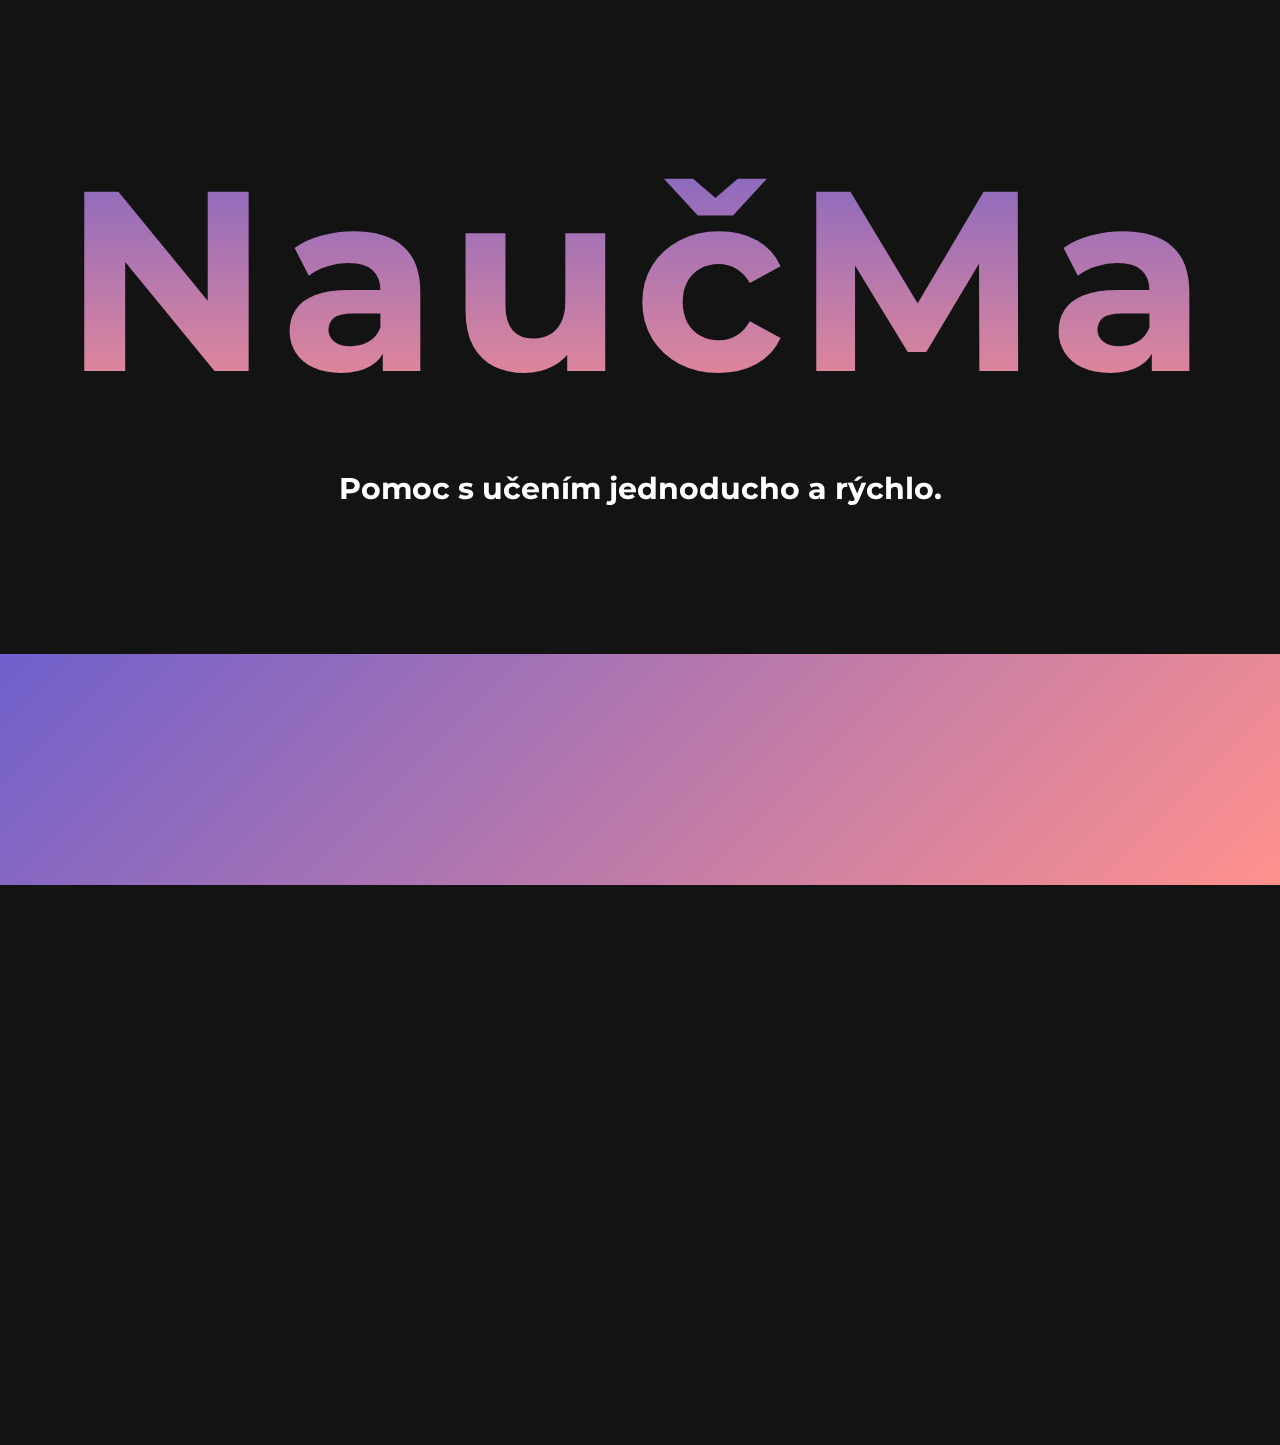
==== index.html @ 0cfa60fe "updated everithing" ====
<!DOCTYPE html>
<html lang="en">
<head>
  <meta charset="UTF-8">
  <meta name="viewport" content="width=device-width, initial-scale=1.0">
  <title>NaučMa</title>
  <link rel="stylesheet" href="styles.css">
</head>
<body>
  <header>
    <h1 id="Nadpis">NaučMa</h1>
    <h3 id="podnadpis">Pomoc s učením jednoducho a rýchlo.</h3>
    </div>
  </header>
  
  <div id="space"></div>

  <div id="cards">
    <div class="card">
      <div class="content">
        <p class="heading">geology-quiz</p>
        <p class="para">A fun, interactive quiz site for identifying rocks and minerals!</p>
        <a href="page-1.html">
          <button class="btn">Read more</button>
          </a>
      </div>
    </div>
    <div class="card">
      <div class="content">
        <p class="heading">CO TO VLASTNE JE</p>
        <p class="para">Lorem ipsum dolor sit amet, consectetur adipisicing elit. Modi laboriosam...</p>
        <a href="">
          <button class="btn">Read more</button>
          </a>
      </div>
    </div>
    <div class="card">
      <div class="content">
        <p class="heading">LOREANMSUF</p>
        <p class="para">Lorem ipsum dolor sit amet, consectetur adipisicing elit. Modi laboriosam...</p>
        <a href="">
        <button class="btn">Read more</button>
        </a>
      </div>
    </div>
  </div>

</body>
</html>
---- styles.css ----
@import url('https://fonts.googleapis.com/css2?family=DM+Sans:ital,opsz,wght@0,9..40,100..1000;1,9..40,100..1000&family=Montserrat:ital,wght@0,100..900;1,100..900&display=swap');



:root {
  --background: #131313;
  --buttons: #7362ca;
  --buttons-hover: #ff918d;
  --button-text:#ffffff;
  --text: #ffffff;
  --nadpis: #6f60cc;
  --popups: #f8f9fa;
  --podnadpis: #222222;
}

/* Global Reset and Box Sizing */
* {
  margin: 0;
  padding: 0;
  box-sizing: border-box;
}

html, body {
  width: 100%;
  height: 100%;
  overflow-x: hidden; /* Prevent horizontal scrolling */
}

body {
  display: block;
  font-family: "Montserrat";
  background-color: var(--background);
  line-height: 1.4
}

p {
  font-size: 16px
}

header {
  color: #96BB7C;
  margin-top: 100px;
  margin-bottom: 100px;
}

#Nadpis {
  font-size: 16rem;
  letter-spacing: 10px;
  top: 60px;
  background-image: linear-gradient(#6f60cc, #ff918d);
  color: transparent;
  background-clip: text;
  margin-bottom: 0.5rem;
  text-align: center;
}

#podnadpis {
  font-size: 30px;
  color: var(--text); /* Grayish blue */
  margin-bottom: 9rem;
  margin-top: 10px;
  text-align: center; /* Center alignment without left margin */
}

#headbt {
  display: flex;
  justify-content: space-evenly;
}

#buttonss {
  display: flex;
  justify-content: space-evenly;
}

#space {
  background: linear-gradient(-45deg, #ff918d 0%, #6f60cc 100%);
  padding: 9%;  
  width: 100%;
  box-sizing: border-box;
  height: auto; /* Ensured dynamic height */
  margin: 0; /* Removed external margins */
}

#cards{
  display: flex;
  justify-content: space-evenly;
  margin-top: 120px;
  margin-bottom: 120px;
}

button {
  font-family: "Montserrat";
  margin: 0.5rem 9px;
  align-self: center;
  padding: 12px 30px;
  font-size: 1rem;
  font-weight: bold;
  color: var(--button-text); /* White */
  background-color: var(--buttons); /* Soft teal */
  border: none;
  border-radius: 5px;
  cursor: pointer;
  transition: background-color 0.3s ease, transform 0.2s ease;
}

button:hover {
  background-color: var(--buttons-hover); /* Darker teal */
  transform: scale(1.05);
}

/* From Uiverse.io by gharsh11032000 */ 
.card {
  position: relative;
  display: flex;
  align-items: center;
  justify-content: center;
  width: 320px;
  box-shadow: 0 0px 30px #ff918d;
  padding: 32px;
  overflow: hidden;
  border-radius: 10px;
  transition: all 0.5s cubic-bezier(0.23, 1, 0.320, 1);
}

.content {
  display: flex;
  flex-direction: column;
  align-items: flex-start;
  gap: 20px;
  color: white;
  transition: all 0.5s cubic-bezier(0.23, 1, 0.320, 1);
}

.content .heading {
  font-weight: 700;
  font-size: 32px;
}

.content .para {
  line-height: 1.5;
}

.content .btn {
  color: #e8e8e8;
  text-decoration: none;
  padding: 10px;
  font-weight: 600;
  border: none;
  cursor: pointer;
  background: linear-gradient(-45deg, #ff918d 0%, #6f60cc 100%);
  border-radius: 5px;
  box-shadow: 0 0px 20px #553fe2;
}

.card::before {
  content: "";
  position: absolute;
  right: 0;
  bottom: 0;
  width: 5px;
  height: 100%;
  background: linear-gradient(-45deg, #ff918d 0%, #6f60cc 100%);
  z-index: -1;
  transition: all 0.5s cubic-bezier(0.23, 1, 0.320, 1);
}

.card:hover::before {
  width: 100%;
}

.card:hover {
  box-shadow: none;
  color: white;
}

.card:hover .btn {
  color: #212121;
  background: #e8e8e8;
}

.content .btn:hover {
  outline: 2px solid #e8e8e8;
  background: transparent;
  color: #e8e8e8;
}

.content .btn:active {
  transition: 500ms;
  box-shadow: none;
  padding: 8px;
}
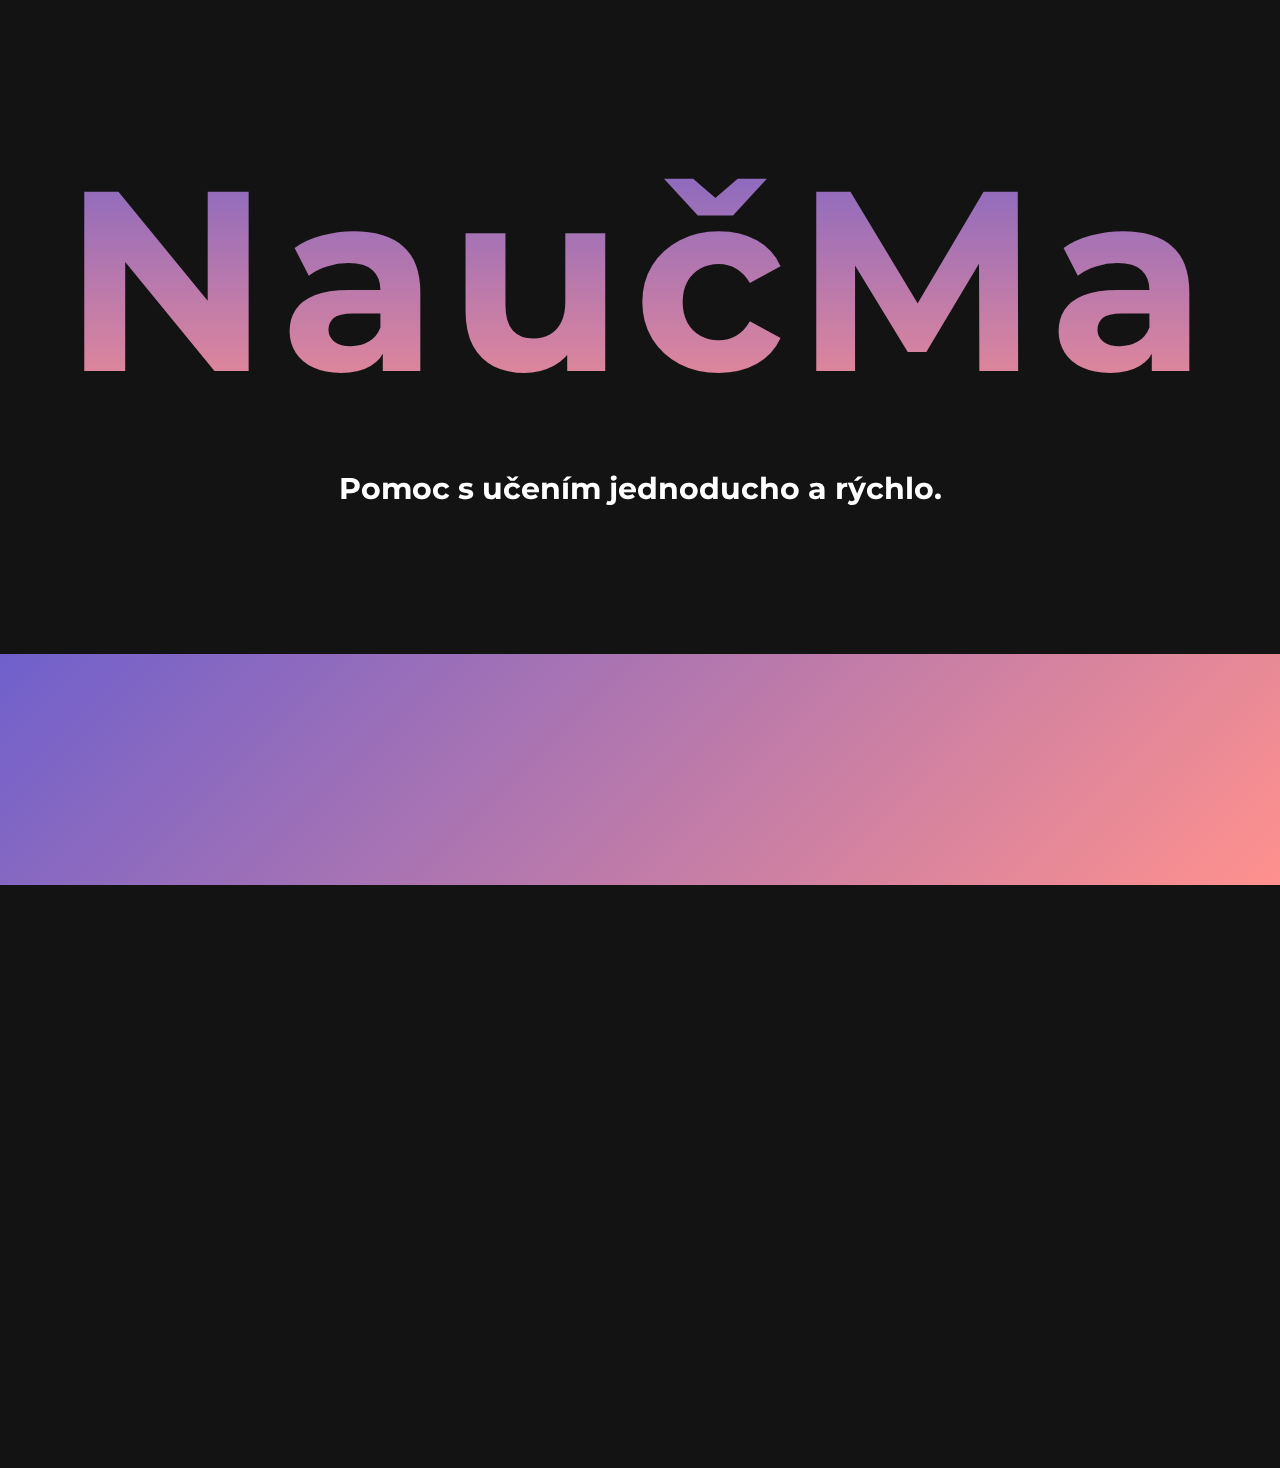
==== commit 928b9b20: "Version 1.3" ====
--- a/index.html
+++ b/index.html
@@ -44,6 +44,8 @@
       </div>
     </div>
   </div>
-
 </body>
+<footer>
+  <p id="fot">Version 1.3</p>
+</footer>
 </html>
--- a/styles.css
+++ b/styles.css
@@ -189,3 +189,9 @@
   box-shadow: none;
   padding: 8px;
 }
+
+#fot{
+  display: flex;
+  justify-content: center;
+  color: #424242;
+}
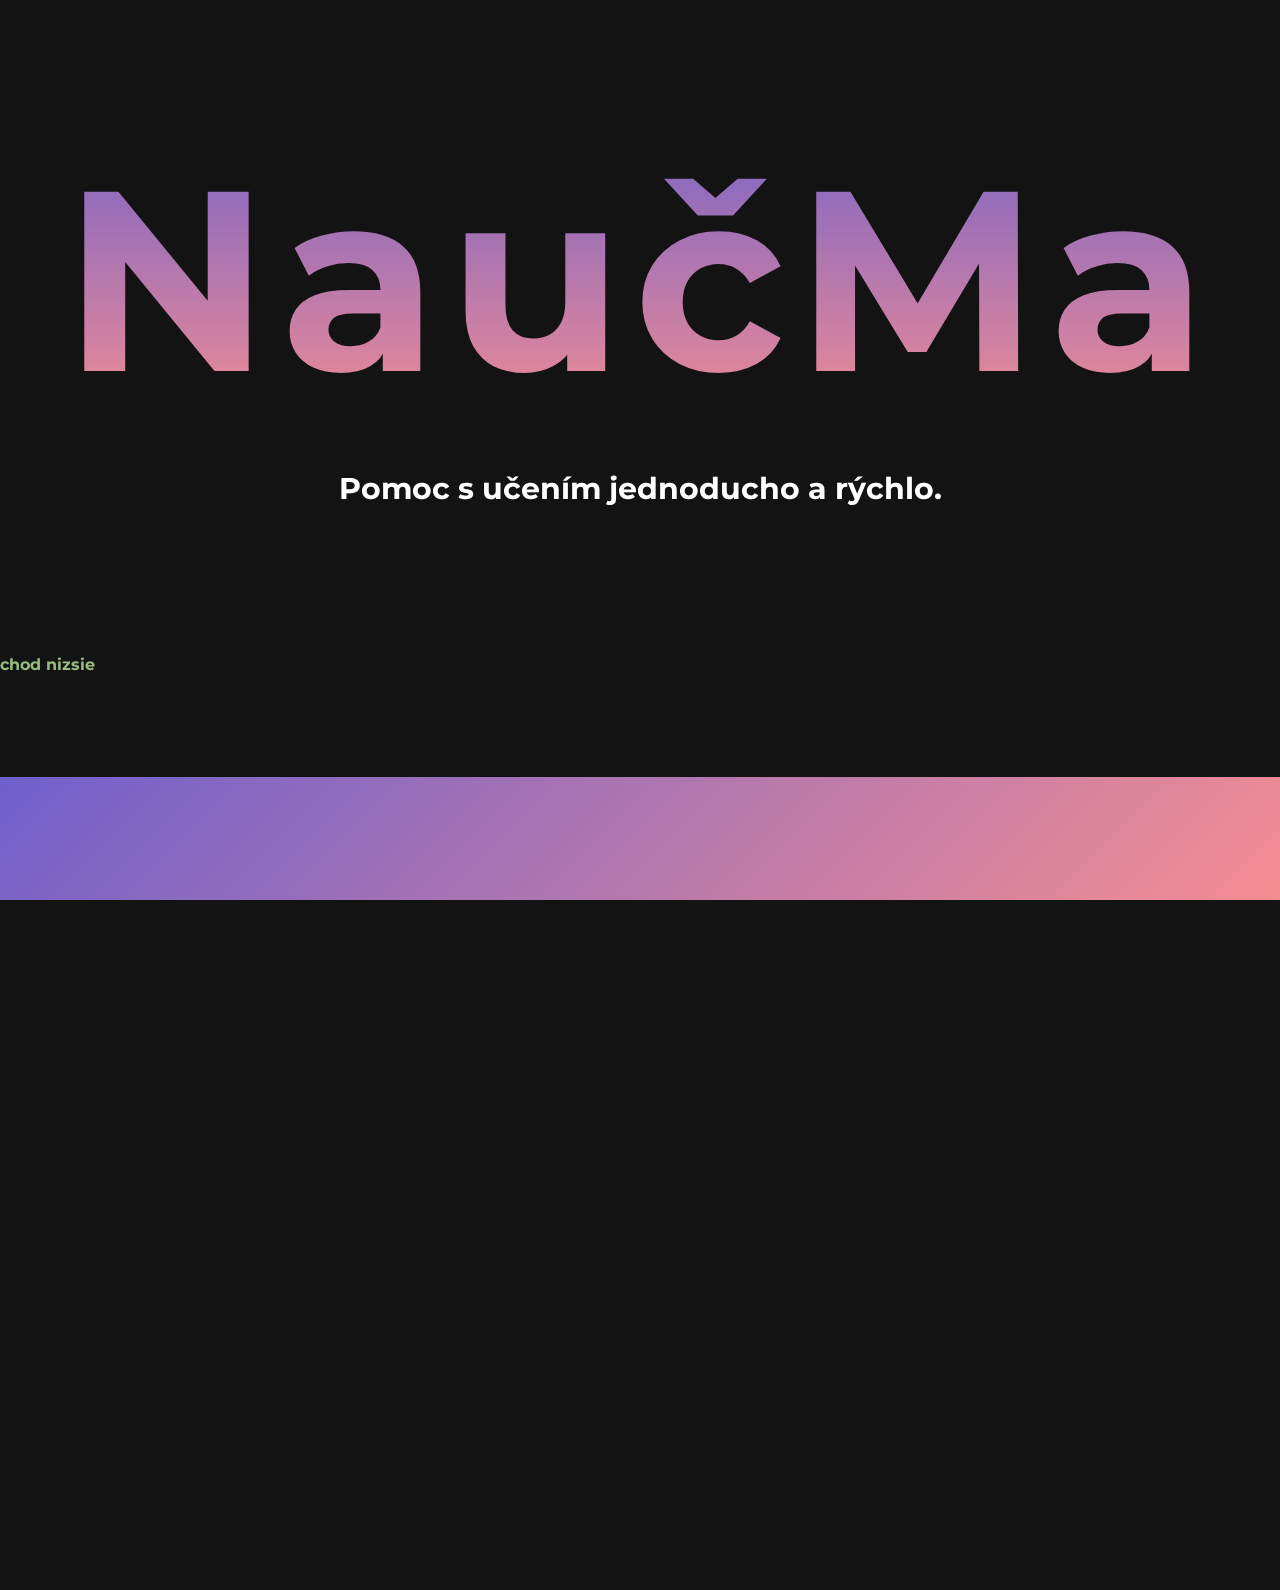
==== commit 9ce5f91a: "added logos" ====
--- a/index.html
+++ b/index.html
@@ -5,12 +5,15 @@
   <meta name="viewport" content="width=device-width, initial-scale=1.0">
   <title>NaučMa</title>
   <link rel="stylesheet" href="styles.css">
+  <link rel="icon" type="image/x-icon" href="letters.png">
 </head>
 <body>
   <header>
     <h1 id="Nadpis">NaučMa</h1>
     <h3 id="podnadpis">Pomoc s učením jednoducho a rýchlo.</h3>
-    </div>
+    <h4 id="podpodnadpis">chod nizsie</h4>
+  <script src="https://cdn.botpress.cloud/webchat/v2.2/inject.js"></script>
+  <script src="https://files.bpcontent.cloud/2024/11/26/20/20241126203933-I677N0RI.js"></script>
   </header>
   
   <div id="space"></div>
@@ -19,9 +22,9 @@
     <div class="card">
       <div class="content">
         <p class="heading">geology-quiz</p>
-        <p class="para">A fun, interactive quiz site for identifying rocks and minerals!</p>
+        <p class="para">Zábavná a interaktívna kvízová stránka na určovanie hornín a minerálov!</p>
         <a href="page-1.html">
-          <button class="btn">Read more</button>
+          <button class="btn">Zisti viac</button>
           </a>
       </div>
     </div>
@@ -48,4 +51,4 @@
 <footer>
   <p id="fot">Version 1.3</p>
 </footer>
-</html>
+</html> 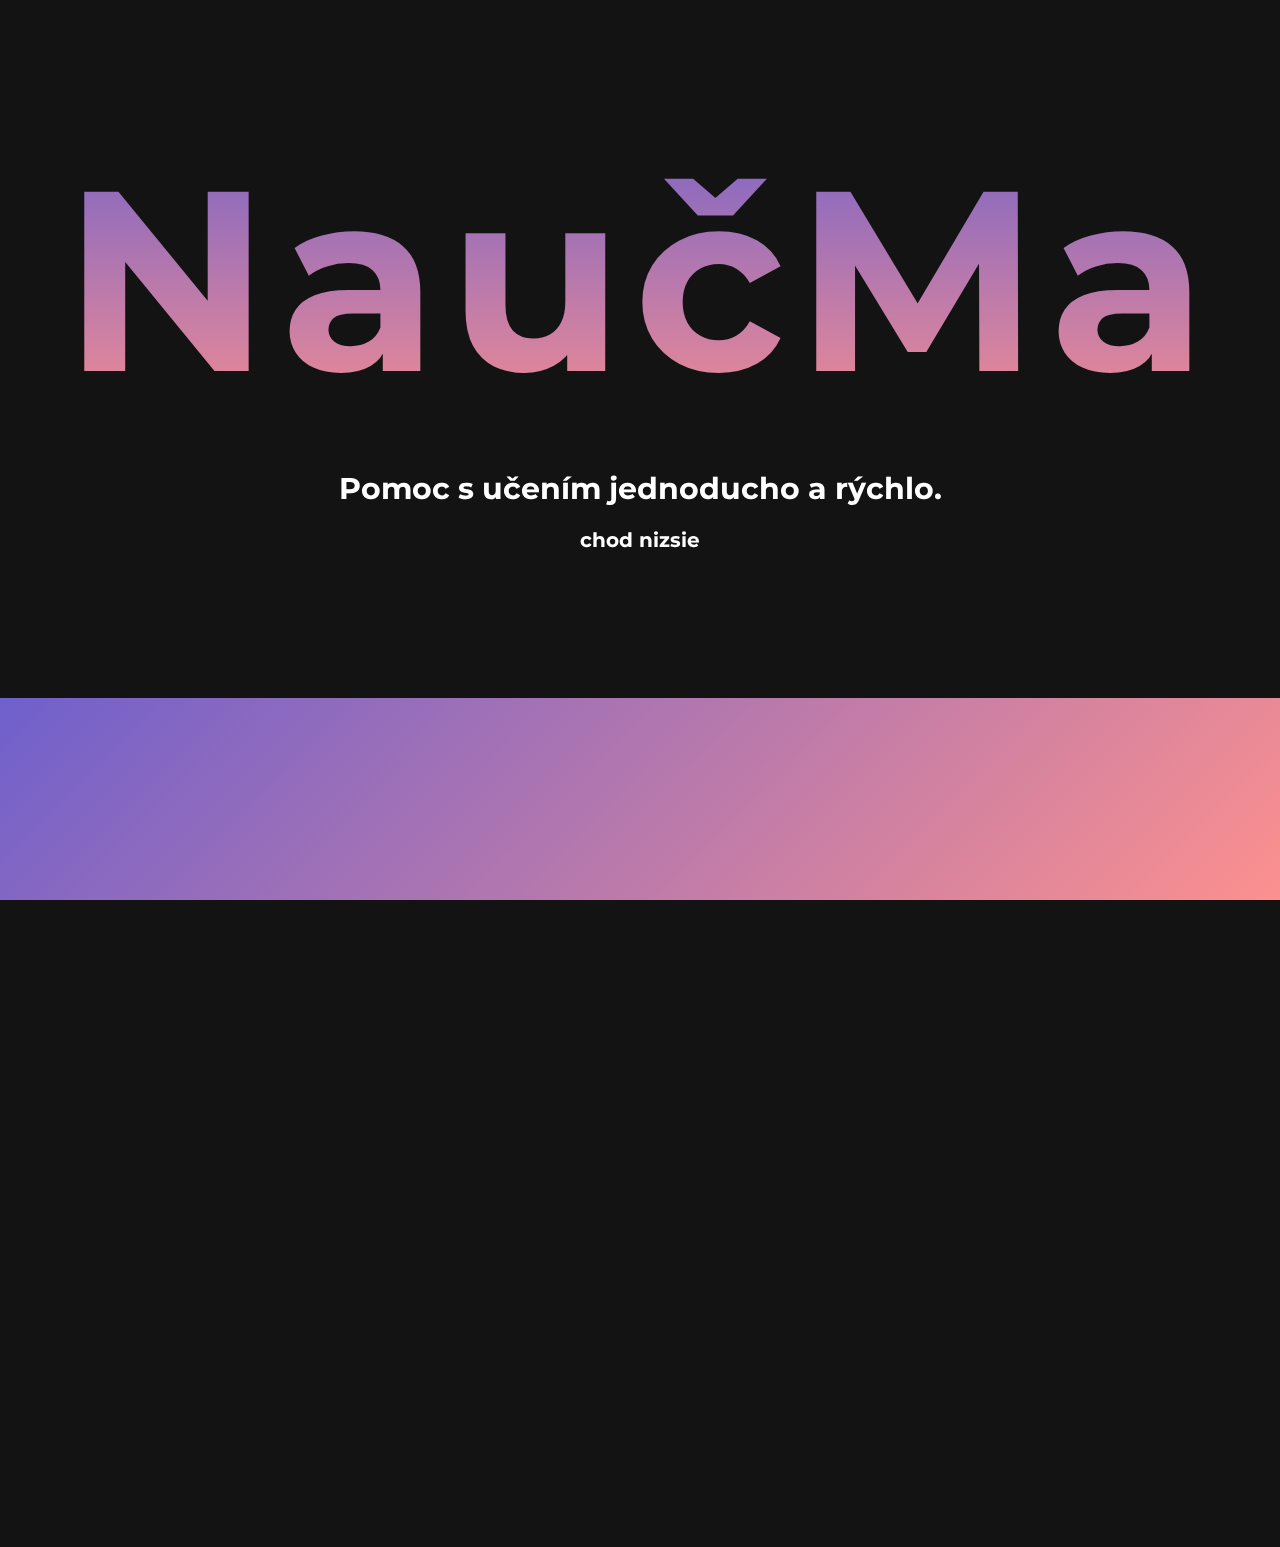
==== commit 34974630: "Add files via upload" ====
--- a/index.html
+++ b/index.html
@@ -8,16 +8,19 @@
   <link rel="icon" type="image/x-icon" href="letters.png">
 </head>
 <body>
+  
   <header>
     <h1 id="Nadpis">NaučMa</h1>
     <h3 id="podnadpis">Pomoc s učením jednoducho a rýchlo.</h3>
     <h4 id="podpodnadpis">chod nizsie</h4>
-  <script src="https://cdn.botpress.cloud/webchat/v2.2/inject.js"></script>
-  <script src="https://files.bpcontent.cloud/2024/11/26/20/20241126203933-I677N0RI.js"></script>
+
+    <script src="https://cdn.botpress.cloud/webchat/v2.2/inject.js"></script>
+<script src="https://files.bpcontent.cloud/2024/11/29/20/20241129201734-5ZLYTBX5.js"></script>
+    
   </header>
   
   <div id="space"></div>
-
+  
   <div id="cards">
     <div class="card">
       <div class="content">
@@ -49,6 +52,57 @@
   </div>
 </body>
 <footer>
-  <p id="fot">Version 1.3</p>
+  <p id="fot">Version 1.4.1</p>
+  <style>
+    @import url('https://fonts.googleapis.com/css2?family=DM+Sans:ital,opsz,wght@0,9..40,100..1000;1,9..40,100..1000&family=Montserrat:ital,wght@0,100..900;1,100..900&display=swap');
+    .support-ukraine, .support-ukraine:visited {
+      left: 0;
+      top: 0;
+      right: 0;
+      background: rgb(0,0,0);
+      display: flex;
+      justify-content: center;
+      padding-top: 5px;
+      padding-bottom: 5px;
+      z-index: 10000;
+      text-decoration: none;
+      font-family: "Montserrat";
+    }
+    .support-ukraine:hover, .support-ukraine:active {
+      background: black;
+      display: flex;
+      background: rgb(80,80,80);
+      text-decoration: none;
+    }
+    .support-ukraine__flag {
+      height: 25px;
+      margin-right: 10px;
+    }
+    .support-ukraine__flag__blue {
+      width: 40px;
+      height: 12.5px;
+      background: #005BBB;
+    }
+    .support-ukraine__flag__yellow {
+      width: 40px;
+      height: 12.5px;
+      background: #FFD500;
+    }
+    .support-ukraine__label {
+      color: white;
+      font-size: 12px;
+      line-height: 25px;
+    }
+    </style>
+    <a class="support-ukraine" href="https://help.unicef.org/ukraine-emergency" target="_blank" rel="nofollow noopener" title="Donate to support Ukraine's independence.">
+      <div class="support-ukraine__flag" role="img" aria-label="Flag of Ukraine">
+        <div class="support-ukraine__flag__blue"></div>
+        <div class="support-ukraine__flag__yellow"></div>
+      </div>
+      <div class="support-ukraine__label">
+        Prispejte na podporu nezávislosti Ukrajiny.
+      </div>
+    </a>
+
 </footer>
 </html> --- a/styles.css
+++ b/styles.css
@@ -13,7 +13,6 @@
   --podnadpis: #222222;
 }
 
-/* Global Reset and Box Sizing */
 * {
   margin: 0;
   padding: 0;
@@ -23,7 +22,7 @@
 html, body {
   width: 100%;
   height: 100%;
-  overflow-x: hidden; /* Prevent horizontal scrolling */
+  overflow-x: hidden;
 }
 
 body {
@@ -56,12 +55,18 @@
 
 #podnadpis {
   font-size: 30px;
-  color: var(--text); /* Grayish blue */
+  color: var(--text);
+  margin-bottom: 1rem;
+  margin-top: 10px;
+  text-align: center;
+}
+#podpodnadpis{
+  font-size: 20px;
+  color: var(--text);
   margin-bottom: 9rem;
   margin-top: 10px;
-  text-align: center; /* Center alignment without left margin */
-}
-
+  text-align: center;
+}
 #headbt {
   display: flex;
   justify-content: space-evenly;
@@ -77,8 +82,8 @@
   padding: 9%;  
   width: 100%;
   box-sizing: border-box;
-  height: auto; /* Ensured dynamic height */
-  margin: 0; /* Removed external margins */
+  height: auto; 
+  margin: 0; 
 }
 
 #cards{
@@ -95,8 +100,8 @@
   padding: 12px 30px;
   font-size: 1rem;
   font-weight: bold;
-  color: var(--button-text); /* White */
-  background-color: var(--buttons); /* Soft teal */
+  color: var(--button-text);
+  background-color: var(--buttons);
   border: none;
   border-radius: 5px;
   cursor: pointer;
@@ -104,11 +109,11 @@
 }
 
 button:hover {
-  background-color: var(--buttons-hover); /* Darker teal */
+  background-color: var(--buttons-hover);
   transform: scale(1.05);
 }
 
-/* From Uiverse.io by gharsh11032000 */ 
+
 .card {
   position: relative;
   display: flex;
@@ -195,3 +200,4 @@
   justify-content: center;
   color: #424242;
 }
+
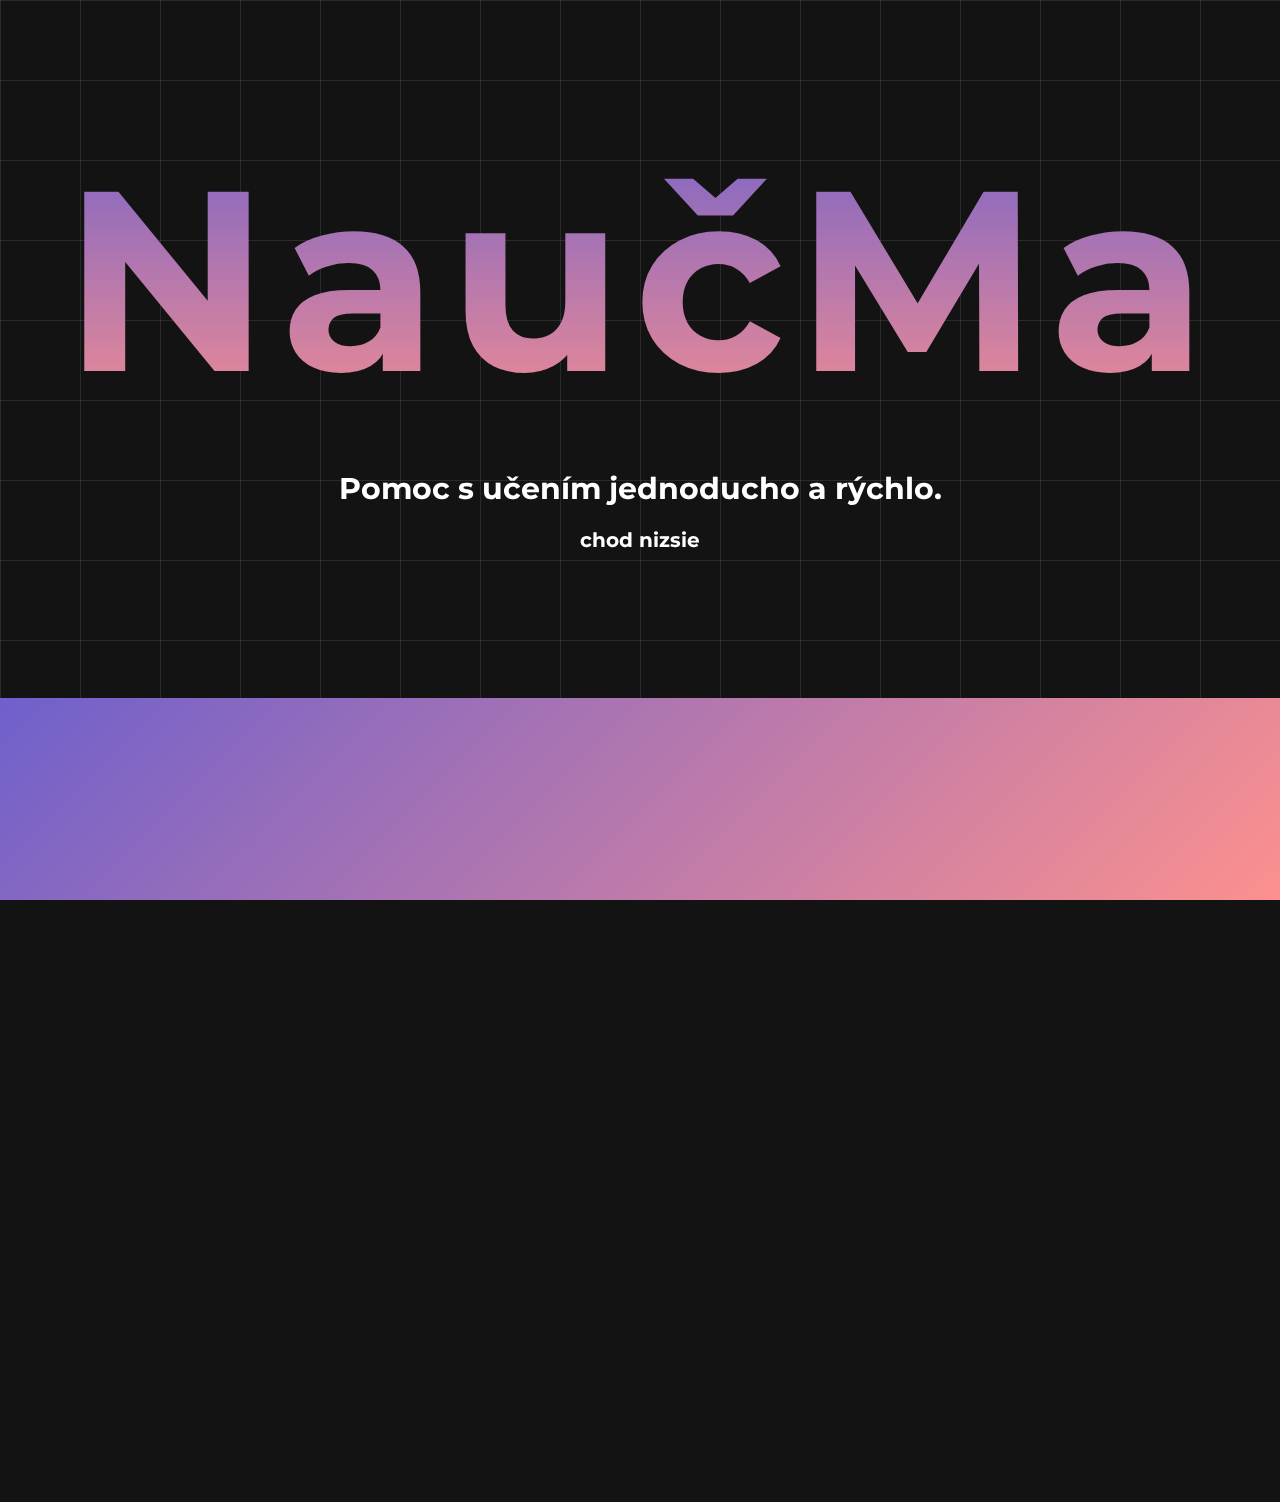
==== commit 013a1ff3: "major tweaks in design" ====
--- a/index.html
+++ b/index.html
@@ -33,9 +33,9 @@
     </div>
     <div class="card">
       <div class="content">
-        <p class="heading">CO TO VLASTNE JE</p>
-        <p class="para">Lorem ipsum dolor sit amet, consectetur adipisicing elit. Modi laboriosam...</p>
-        <a href="">
+        <p class="heading">NaučMa AI</p>
+        <p class="para">Váš Osobný Študijný Pomocník ktorý...</p>
+        <a href="Ai-part.html">
           <button class="btn">Read more</button>
           </a>
       </div>
--- a/styles.css
+++ b/styles.css
@@ -23,14 +23,38 @@
   width: 100%;
   height: 100%;
   overflow-x: hidden;
-}
-
-body {
+  
+}
+
+
+body{
   display: block;
   font-family: "Montserrat";
   background-color: var(--background);
-  line-height: 1.4
-}
+  line-height: 1.4;
+  width: 100%;
+  height: 100%;
+
+  background: #131313;
+  --gap: 5em;
+  --line: 1px;
+  --color: rgba(255, 255, 255, 0.2);
+
+  background-image: linear-gradient(
+      -90deg,
+      transparent calc(var(--gap) - var(--line)),
+      var(--color) calc(var(--gap) - var(--line) + 1px),
+      var(--color) var(--gap)
+    ),
+    linear-gradient(
+      0deg,
+      transparent calc(var(--gap) - var(--line)),
+      var(--color) calc(var(--gap) - var(--line) + 1px),
+      var(--color) var(--gap)
+    );
+  background-size: var(--gap) var(--gap);
+}
+
 
 p {
   font-size: 16px
